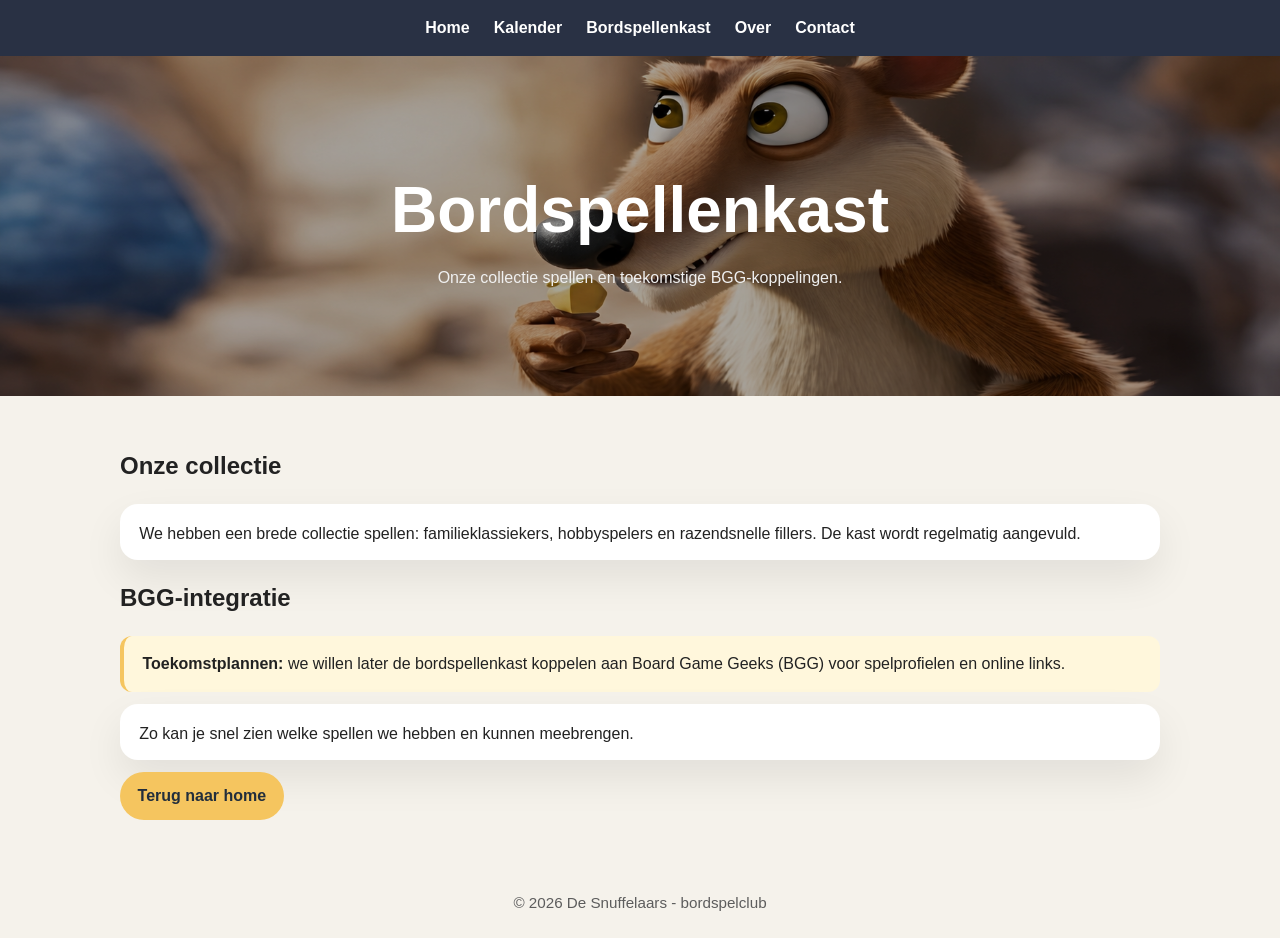
==== pages/bordspellenkast.html @ 6e1eeca6 "Setting up the basic design for the website" ====
<!DOCTYPE html>
<html lang="nl">
  <head>
    <meta charset="UTF-8" />
    <meta name="viewport" content="width=device-width, initial-scale=1.0" />
    <title>Bordspellenkast - De Snuffelaars</title>
    <link rel="stylesheet" href="../resources/css/style.css" />
  </head>
  <body>
    <nav>
      <a href="../index.html">Home</a>
      <a href="kalender.html">Kalender</a>
      <a href="bordspellenkast.html">Bordspellenkast</a>
      <a href="over.html">Over</a>
      <a href="contact.html">Contact</a>
    </nav>

    <header>
      <img src="../resources/images/main-page-banner.png" alt="Banner van De Snuffelaars" />
      <div class="hero">
        <div>
          <h1>Bordspellenkast</h1>
          <p>Onze collectie spellen en toekomstige BGG-koppelingen.</p>
        </div>
      </div>
    </header>

    <main>
      <section>
        <h2 class="section-heading">Onze collectie</h2>
        <div class="card">
          <p>We hebben een brede collectie spellen: familieklassiekers, hobbyspelers en razendsnelle fillers. De kast wordt regelmatig aangevuld.</p>
        </div>
      </section>

      <section>
        <h2 class="section-heading">BGG-integratie</h2>
        <div class="notice">
          <strong>Toekomstplannen:</strong> we willen later de bordspellenkast koppelen aan Board Game Geeks (BGG) voor spelprofielen en online links.
        </div>
        <div class="card">
          <p>Zo kan je snel zien welke spellen we hebben en kunnen meebrengen.</p>
        </div>
      </section>

      <section>
        <a class="button" href="../index.html">Terug naar home</a>
      </section>
    </main>

    <footer>&copy; 2026 De Snuffelaars - bordspelclub</footer>
  </body>
</html>
---- resources/css/style.css ----
:root {
  color-scheme: dark light;
  font-family: Inter, Arial, sans-serif;
  font-size: 16px;
  line-height: 1.5;
  background: #f5f2eb;
  color: #222;
}

* {
  box-sizing: border-box;
}

body {
  margin: 0;
  padding: 0;
}

nav {
  background: #293144;
  color: white;
  display: flex;
  justify-content: center;
  gap: 1.5rem;
  flex-wrap: wrap;
  padding: 1rem 1.25rem;
  position: sticky;
  top: 0;
  z-index: 10;
}

nav a {
  color: white;
  text-decoration: none;
  font-weight: 600;
  transition: color 0.2s ease;
}

nav a:hover,
nav a:focus-visible {
  color: #f5c55f;
}

header {
  position: relative;
  overflow: hidden;
}

header img {
  width: 100%;
  height: 340px;
  display: block;
  object-fit: cover;
  object-position: center 10%;
  max-height: 420px;
}

/* Feature row: main concept + highlighted next-event */
.feature-row {
  display: grid;
  grid-template-columns: 3fr 1fr;
  gap: 1.5rem;
  align-items: center;
  margin-bottom: 1.5rem;
}

.feature-main .card {
  margin: 0;
}

.feature-event {
  position: relative;
  padding: 1rem;
  border-left: 6px solid #f5c55f;
  box-shadow: 0 18px 40px rgba(0, 0, 0, 0.1);
}

.feature-event h2 {
  margin-top: 0;
}

.hero {
  position: absolute;
  inset: 0;
  background: rgba(0, 0, 0, 0.35);
  display: flex;
  align-items: center;
  justify-content: center;
  padding: 2rem;
  text-align: center;
}

.hero h1 {
  margin: 0 0 0.5rem;
  font-size: clamp(2.5rem, 5vw, 4rem);
  color: #fff;
}

.hero p {
  margin: 0;
  color: #f0f0f0;
  max-width: 720px;
}

main {
  padding: 2rem 1.25rem 3rem;
  max-width: 1080px;
  margin: 0 auto;
}

.summary {
  margin-bottom: 2rem;
}

.summary h2 {
  margin-top: 0;
  font-size: 2rem;
  color: #222e3c;
}

.summary p {
  margin: 0;
  font-size: 1.05rem;
  color: #424242;
}

.cards {
  display: grid;
  grid-template-columns: repeat(auto-fit, minmax(240px, 1fr));
  gap: 1.25rem;
  align-items: start;
}

.card {
  background: white;
  border-radius: 18px;
  padding: 1rem 1.2rem 0.75rem;
  margin: 0.75rem 0;
  box-shadow: 0 18px 40px rgba(0, 0, 0, 0.08);
}

/* Remove extra vertical margin for cards inside the grid (use grid gap instead) */
.cards .card {
  margin: 0;
}

.kalender-item {
  padding: 0.5rem;
  border-radius: 14px;
}

.kalender-item + .kalender-item {
  margin-top: 0.5rem;
}

.next-event-timer {
  margin: 0.75rem 0 1rem;
  font-weight: 700;
  color: #293144;
}

/* Prevent the timer from wrapping and make it slightly more prominent */
.next-event-timer {
  white-space: nowrap;
  font-size: 1.05rem;
}

.kalender-next {
  background: #f5c55f;
  color: #222;
  box-shadow: 0 12px 24px rgba(0, 0, 0, 0.12);
}

.kalender-past {
  opacity: 0.5;
}

.card h2,
.card h3 {
  margin-top: 0;
  margin-bottom: 0.75rem;
}

.card p {
  margin: 0 0 0.6rem;
  line-height: 1.75;
}

.card p:last-child {
  margin-bottom: 0;
}

.button {
  display: inline-block;
  padding: 0.75rem 1.1rem;
  color: #222e3c;
  background: #f5c55f;
  border-radius: 999px;
  text-decoration: none;
  font-weight: 700;
}

.notice {
  border-left: 4px solid #f5c55f;
  background: #fff7dc;
  padding: 1rem 1.15rem;
  border-radius: 12px;
}

footer {
  text-align: center;
  padding: 1.5rem 1.25rem;
  color: #5d5d5d;
  font-size: 0.95rem;
}

@media (max-width: 600px) {
  nav {
    justify-content: center;
  }
}

@media (max-width: 900px) {
  .feature-row {
    grid-template-columns: 1fr;
  }
  header img {
    height: 280px;
  }
}
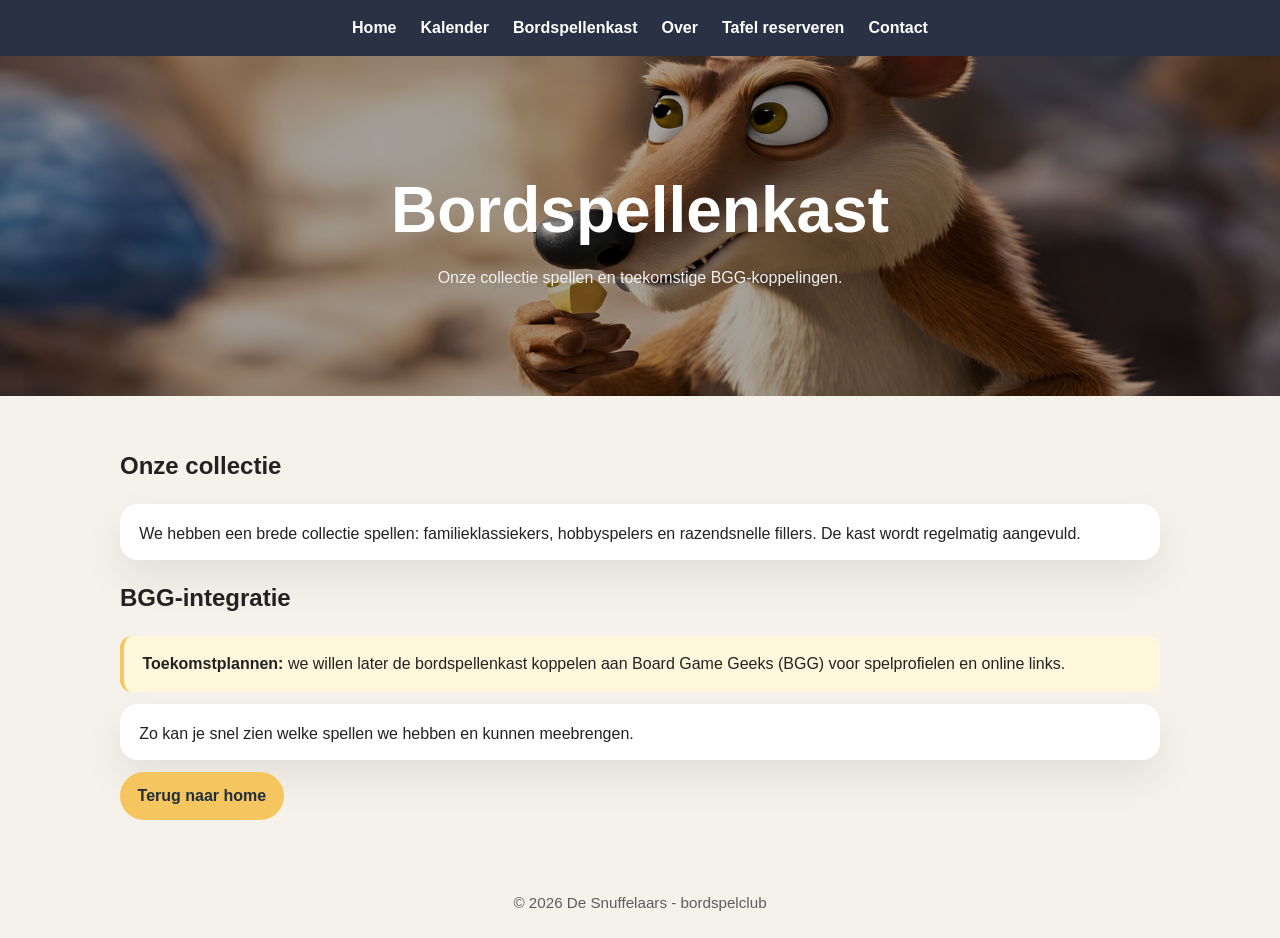
==== commit 09752235: "Adding tafel reserveren tab" ====
--- a/pages/bordspellenkast.html
+++ b/pages/bordspellenkast.html
@@ -12,6 +12,7 @@
       <a href="kalender.html">Kalender</a>
       <a href="bordspellenkast.html">Bordspellenkast</a>
       <a href="over.html">Over</a>
+      <a href="tafel-reserveren.html">Tafel reserveren</a>
       <a href="contact.html">Contact</a>
     </nav>
 
--- a/resources/css/style.css
+++ b/resources/css/style.css
@@ -214,6 +214,106 @@
   font-size: 0.95rem;
 }
 
+.event-form {
+  display: grid;
+  gap: 0.9rem;
+}
+
+.event-form label {
+  display: grid;
+  gap: 0.35rem;
+  font-weight: 600;
+}
+
+.event-form input,
+.event-form textarea {
+  width: 100%;
+  padding: 0.7rem 0.8rem;
+  border: 1px solid #d8d1c3;
+  border-radius: 12px;
+  font: inherit;
+}
+
+.button.small {
+  display: inline-block;
+  padding: 0.55rem 0.85rem;
+  font-size: 0.95rem;
+  border: 0;
+  cursor: pointer;
+}
+
+.bgg-results {
+  display: grid;
+  gap: 0.5rem;
+}
+
+.search-result {
+  text-align: left;
+  border: 1px solid #e2dccd;
+  background: #fcf8ef;
+  padding: 0.65rem 0.8rem;
+  border-radius: 12px;
+  cursor: pointer;
+}
+
+.form-status {
+  margin-top: 0.75rem;
+  font-weight: 600;
+  color: #293144;
+}
+
+.form-status.status-error {
+  color: #8b1d1d;
+}
+
+.events-list {
+  display: grid;
+  gap: 1rem;
+}
+
+.event-card {
+  background: white;
+  border-radius: 18px;
+  padding: 1rem;
+  box-shadow: 0 18px 40px rgba(0, 0, 0, 0.08);
+}
+
+.event-card-top {
+  display: flex;
+  justify-content: space-between;
+  gap: 1rem;
+  align-items: flex-start;
+}
+
+.event-card img {
+  width: 96px;
+  height: 96px;
+  object-fit: cover;
+  border-radius: 12px;
+  flex-shrink: 0;
+}
+
+.signup-form {
+  display: flex;
+  gap: 0.75rem;
+  flex-wrap: wrap;
+  margin-top: 0.75rem;
+}
+
+.signup-form input {
+  flex: 1 1 220px;
+}
+
+.signup-count {
+  display: inline-block;
+  font-weight: 700;
+  color: #293144;
+}
+
+.empty-state {
+  color: #5d5d5d;
+}
+
 @media (max-width: 600px) {
   nav {
     justify-content: center;
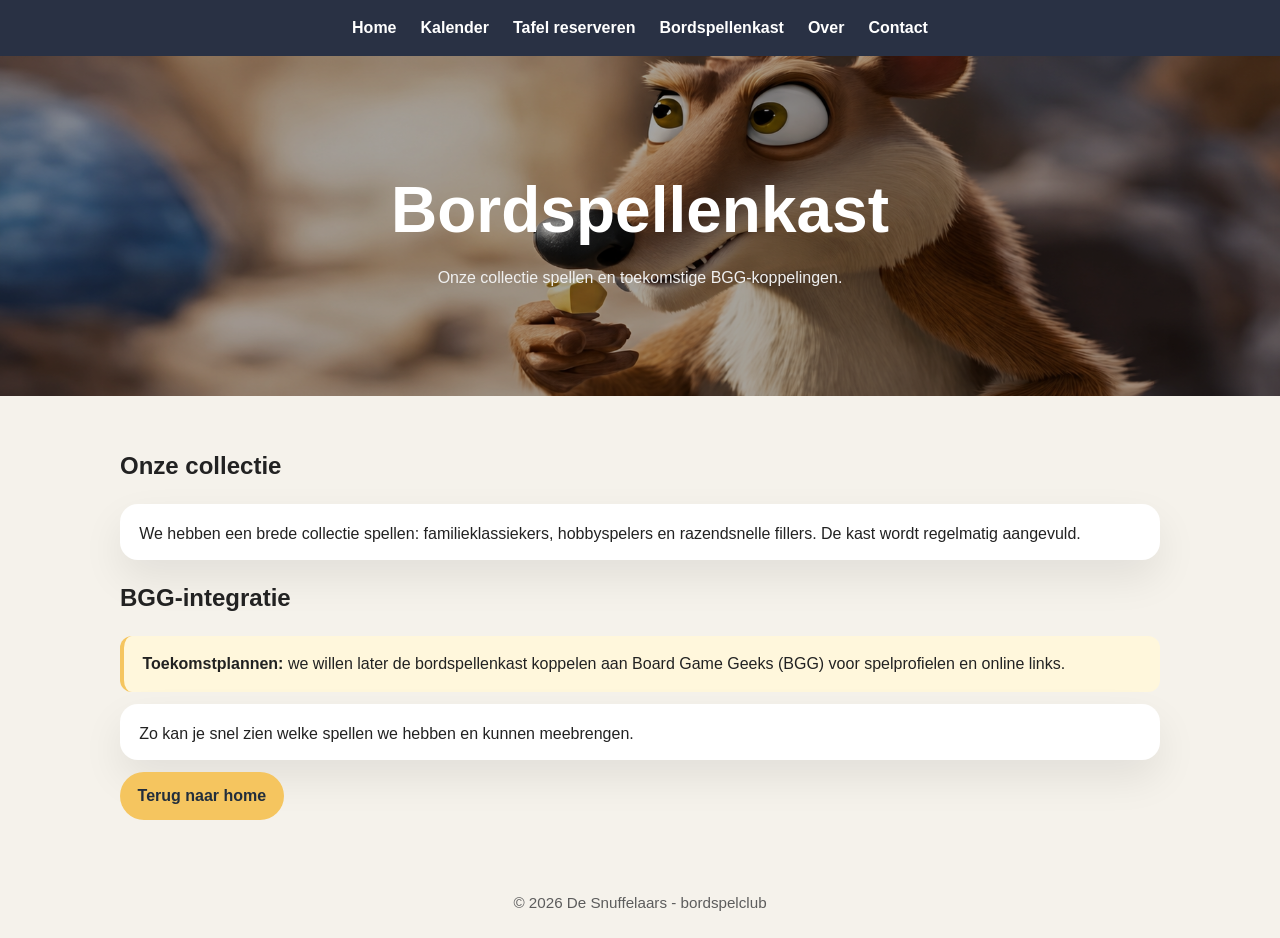
==== commit 9f8fa8f4: "Fixing some nav issues" ====
--- a/pages/bordspellenkast.html
+++ b/pages/bordspellenkast.html
@@ -10,9 +10,9 @@
     <nav>
       <a href="../index.html">Home</a>
       <a href="kalender.html">Kalender</a>
+      <a href="tafel-reserveren.html">Tafel reserveren</a>
       <a href="bordspellenkast.html">Bordspellenkast</a>
       <a href="over.html">Over</a>
-      <a href="tafel-reserveren.html">Tafel reserveren</a>
       <a href="contact.html">Contact</a>
     </nav>
 
--- a/resources/css/style.css
+++ b/resources/css/style.css
@@ -198,6 +198,45 @@
   border-radius: 999px;
   text-decoration: none;
   font-weight: 700;
+  border: 0;
+  cursor: pointer;
+}
+
+.button.small {
+  padding: 0.55rem 0.9rem;
+  font-size: 0.95rem;
+}
+
+.button.danger-button {
+  background: #b13d3d;
+  color: white;
+}
+
+.event-card-actions {
+  display: flex;
+  flex-wrap: wrap;
+  gap: 0.6rem;
+  align-items: center;
+  margin-top: 0.8rem;
+}
+
+.event-card-note {
+  margin: 0.35rem 0 0;
+  font-size: 0.9rem;
+  color: #5d5d5d;
+}
+
+.form-help {
+  margin: -0.2rem 0 0.75rem;
+  font-size: 0.95rem;
+  color: #5d5d5d;
+}
+
+.signup-form {
+  display: flex;
+  flex-wrap: wrap;
+  gap: 0.5rem;
+  align-items: center;
 }
 
 .notice {
@@ -223,6 +262,18 @@
   display: grid;
   gap: 0.35rem;
   font-weight: 600;
+}
+
+.event-form label.checkbox-label {
+  display: inline-flex;
+  align-items: center;
+  gap: 0.6rem;
+}
+
+.event-form input[type="checkbox"] {
+  width: auto;
+  padding: 0;
+  margin: 0;
 }
 
 .event-form input,
@@ -268,7 +319,25 @@
 
 .events-list {
   display: grid;
+  gap: 2rem;
+}
+
+.event-group {
+  display: contents;
+}
+
+.event-group-title {
+  grid-column: 1 / -1;
+  margin: 1rem 0 0.5rem 0;
+  font-size: 1.25rem;
+  color: #293144;
+}
+
+.event-group-cards {
+  display: grid;
+  grid-template-columns: repeat(4, minmax(220px, 1fr));
   gap: 1rem;
+  grid-column: 1 / -1;
 }
 
 .event-card {
@@ -318,6 +387,22 @@
   nav {
     justify-content: center;
   }
+
+  .event-group-cards {
+    grid-template-columns: 1fr !important;
+  }
+}
+
+@media (min-width: 601px) and (max-width: 900px) {
+  .event-group-cards {
+    grid-template-columns: repeat(2, minmax(220px, 1fr)) !important;
+  }
+}
+
+@media (min-width: 901px) and (max-width: 1200px) {
+  .event-group-cards {
+    grid-template-columns: repeat(3, minmax(220px, 1fr)) !important;
+  }
 }
 
 @media (max-width: 900px) {
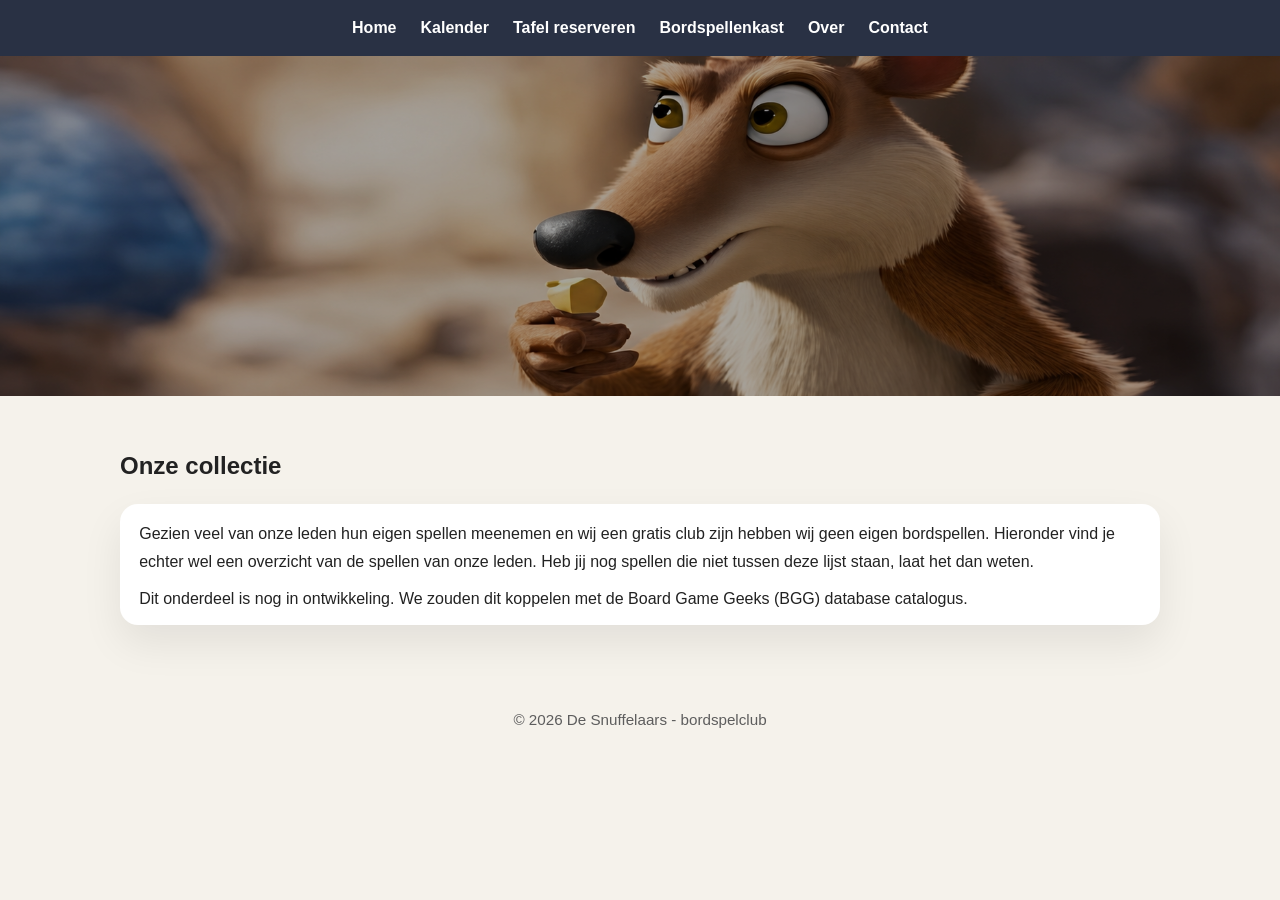
==== commit 3ea2b456: "Make clickable links" ====
--- a/pages/bordspellenkast.html
+++ b/pages/bordspellenkast.html
@@ -19,10 +19,10 @@
     <header>
       <img src="../resources/images/main-page-banner.png" alt="Banner van De Snuffelaars" />
       <div class="hero">
-        <div>
+        <!-- <div>
           <h1>Bordspellenkast</h1>
           <p>Onze collectie spellen en toekomstige BGG-koppelingen.</p>
-        </div>
+        </div> -->
       </div>
     </header>
 
@@ -30,11 +30,12 @@
       <section>
         <h2 class="section-heading">Onze collectie</h2>
         <div class="card">
-          <p>We hebben een brede collectie spellen: familieklassiekers, hobbyspelers en razendsnelle fillers. De kast wordt regelmatig aangevuld.</p>
+          <p>Gezien veel van onze leden hun eigen spellen meenemen en wij een gratis club zijn hebben wij geen eigen bordspellen. Hieronder vind je echter wel een overzicht van de spellen van onze leden. Heb jij nog spellen die niet tussen deze lijst staan, laat het dan weten.</p>
+          <p>Dit onderdeel is nog in ontwikkeling. We zouden dit koppelen met de Board Game Geeks (BGG) database catalogus.</p>
         </div>
       </section>
 
-      <section>
+      <!-- <section>
         <h2 class="section-heading">BGG-integratie</h2>
         <div class="notice">
           <strong>Toekomstplannen:</strong> we willen later de bordspellenkast koppelen aan Board Game Geeks (BGG) voor spelprofielen en online links.
@@ -46,7 +47,7 @@
 
       <section>
         <a class="button" href="../index.html">Terug naar home</a>
-      </section>
+      </section> -->
     </main>
 
     <footer>&copy; 2026 De Snuffelaars - bordspelclub</footer>
